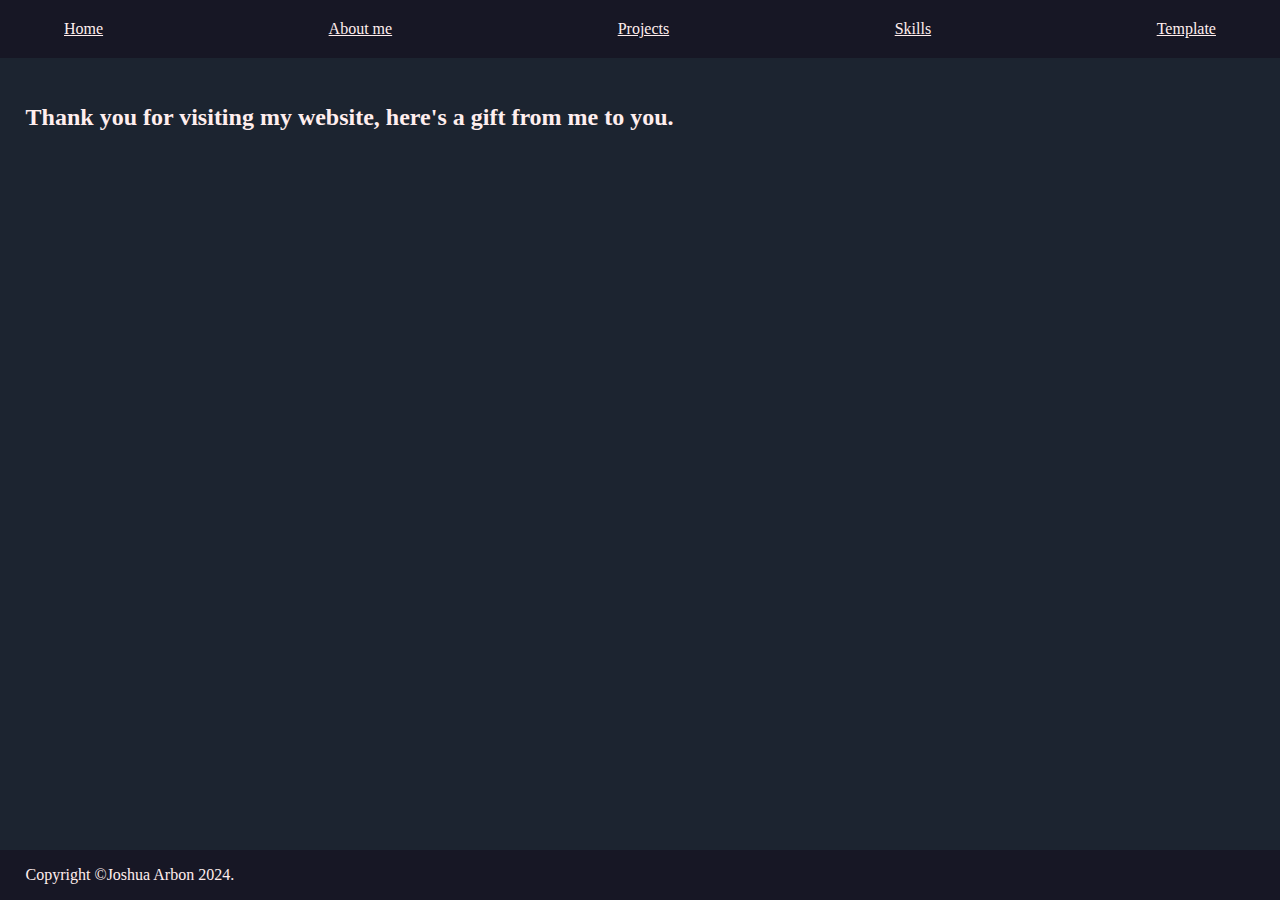
==== index.html @ e2918651 "template done, basic css sheet, stupid dad joke api working" ====
<head>
    <link rel="stylesheet" href="styles/main.css">
    <script src="scripts/main.js" defer></script>
</head>

<body>
    <header>
        <nav>
            <div id="header" class="center-and-stretch">
                <tr>
                    <th><a href="index.html">Home</a></th>
                    <th><a href="about.html">About me</a></th>
                    <th><a href="projects.html">Projects</a></th>
                    <th><a href="skills.html">Skills</a></th>
                    <th><a href="template.html">Template</a></th>
                </tr>
            </div>
        </nav>
    </header>
    <main>
        <h2>Thank you for visiting my website, here's a gift from me to you.</h2>
        <p id="dad-joke"></p>
    </main>
    <div class="center-and-stretch">
        <footer>
            <p>Copyright &#169Joshua Arbon 2024.</p>
        </footer>
    </div>
</body>
---- styles/main.css ----
:root {
    --dark-blue: rgb(23, 23, 37);
    --light-blue: rgb(28, 36, 48);
}

* {
    color: rgb(255, 238, 238);
}

body {
    margin: 0;
    background-color: var(--light-blue);
}

#header {
    margin-top: 20px;
}

html, nav {
    background-color: var(--dark-blue);
}

nav {
    padding-bottom: 20px;
    margin-bottom: 0%;
}

main {
    padding: 2%;
}

footer {
    position: absolute;
    left: 0;
    right: 0;
    bottom: 0;
    width: 96%;
    height: 40px;
    padding-left: 2%;
    padding-right: 2%;
    padding-bottom: 10px;
    background-color: var(--dark-blue);
}

.center-and-stretch {
    margin-left: 5%;
    margin-right: 5%;
    display: flex;
    justify-content: space-between;
}
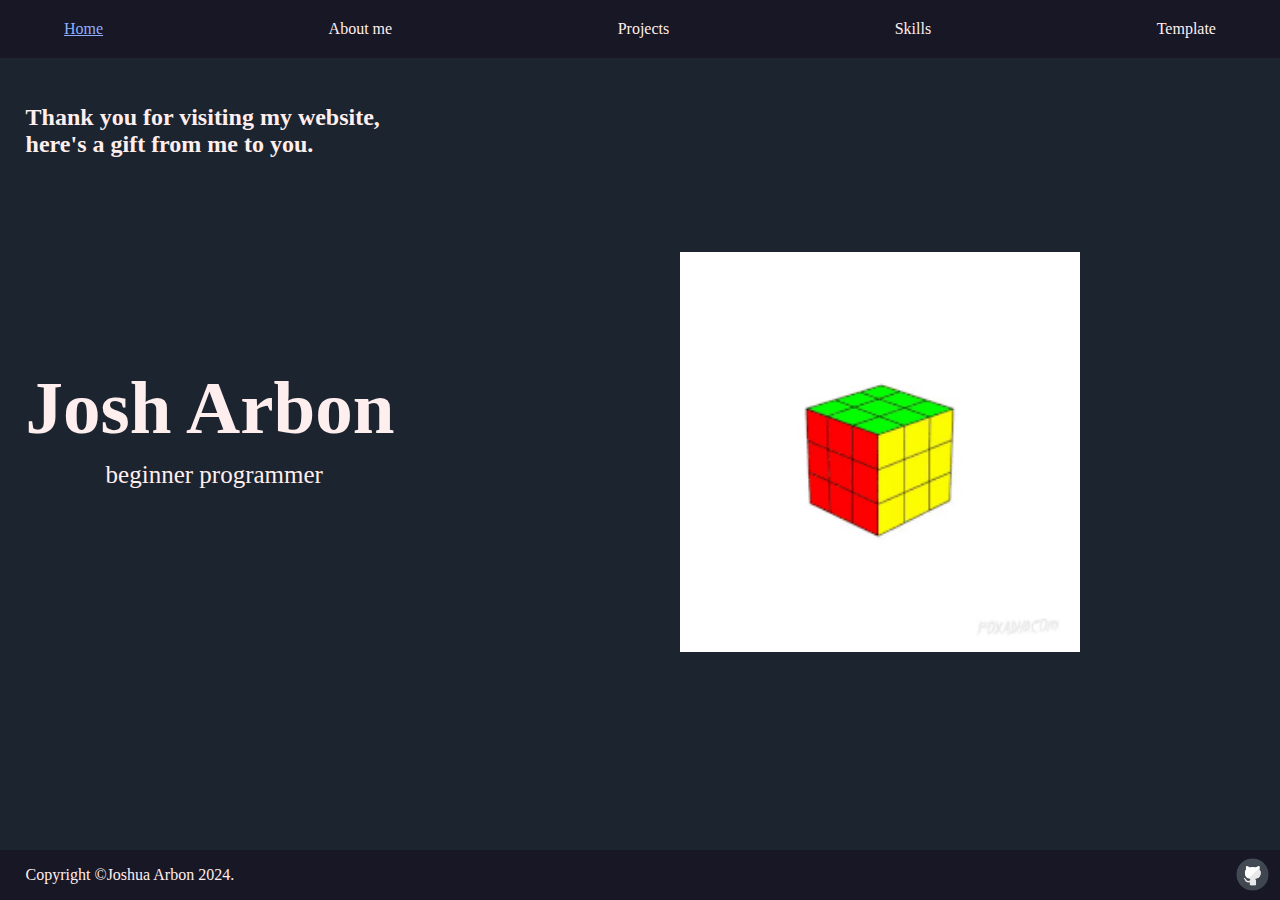
==== commit 35629799: "slide show working" ====
--- a/index.html
+++ b/index.html
@@ -1,6 +1,7 @@
 <head>
     <link rel="stylesheet" href="styles/main.css">
     <script src="scripts/main.js" defer></script>
+    <script src="scripts/slideShow.js" defer></script>
 </head>
 
 <body>
@@ -8,7 +9,7 @@
         <nav>
             <div id="header" class="center-and-stretch">
                 <tr>
-                    <th><a href="index.html">Home</a></th>
+                    <th><a class="selected" href="index.html">Home</a></th>
                     <th><a href="about.html">About me</a></th>
                     <th><a href="projects.html">Projects</a></th>
                     <th><a href="skills.html">Skills</a></th>
@@ -18,12 +19,18 @@
         </nav>
     </header>
     <main>
-        <h2>Thank you for visiting my website, here's a gift from me to you.</h2>
+        <div id="me">
+            <h1 id="josh-arbon">Josh Arbon</h1>
+            <p id="beginner-programmer">beginner programmer</p>
+        </div>
+        <h2 id="thank-you">Thank you for visiting my website, here's a gift from me to you.</h2>
         <p id="dad-joke"></p>
+        <img src="images&gifs/rubikscubegif.gif" alt="slide show stuff" id="slide-show">
     </main>
     <div class="center-and-stretch">
         <footer>
             <p>Copyright &#169Joshua Arbon 2024.</p>
+            <a target="#" href="https://github.com/AnoyingWaffle66"><img id="git-hub-logo" src="images&gifs/githublogo.png" alt=""></a>
         </footer>
     </div>
 </body>--- a/styles/main.css
+++ b/styles/main.css
@@ -5,6 +5,13 @@
 
 * {
     color: rgb(255, 238, 238);
+    text-decoration: none;
+    font-family: Tahoma;
+}
+
+.selected{
+    color: rgb(144, 173, 255);
+    text-decoration: underline;
 }
 
 body {
@@ -42,6 +49,47 @@
     background-color: var(--dark-blue);
 }
 
+#git-hub-logo{
+    position: absolute;
+    width: 35px;
+    height: 35px;
+    right: 10px;
+    bottom: 8px;
+}
+
+#thank-you{
+    width: 355;
+}
+
+#dad-joke{
+    font-size: 20;
+    width: 50%;
+}
+
+#me{
+    position: absolute;
+    top: 35%;
+    font-size: 25;
+}
+
+#beginner-programmer{
+    margin-top: 0;
+    margin-left: 80;
+}
+
+#josh-arbon{
+    font-size: 75;
+    margin-bottom: 10;
+}
+
+#slide-show{
+    width:400;
+    height: 400;
+    position: absolute;
+    right:200;
+    top: 28%;
+}
+
 .center-and-stretch {
     margin-left: 5%;
     margin-right: 5%;
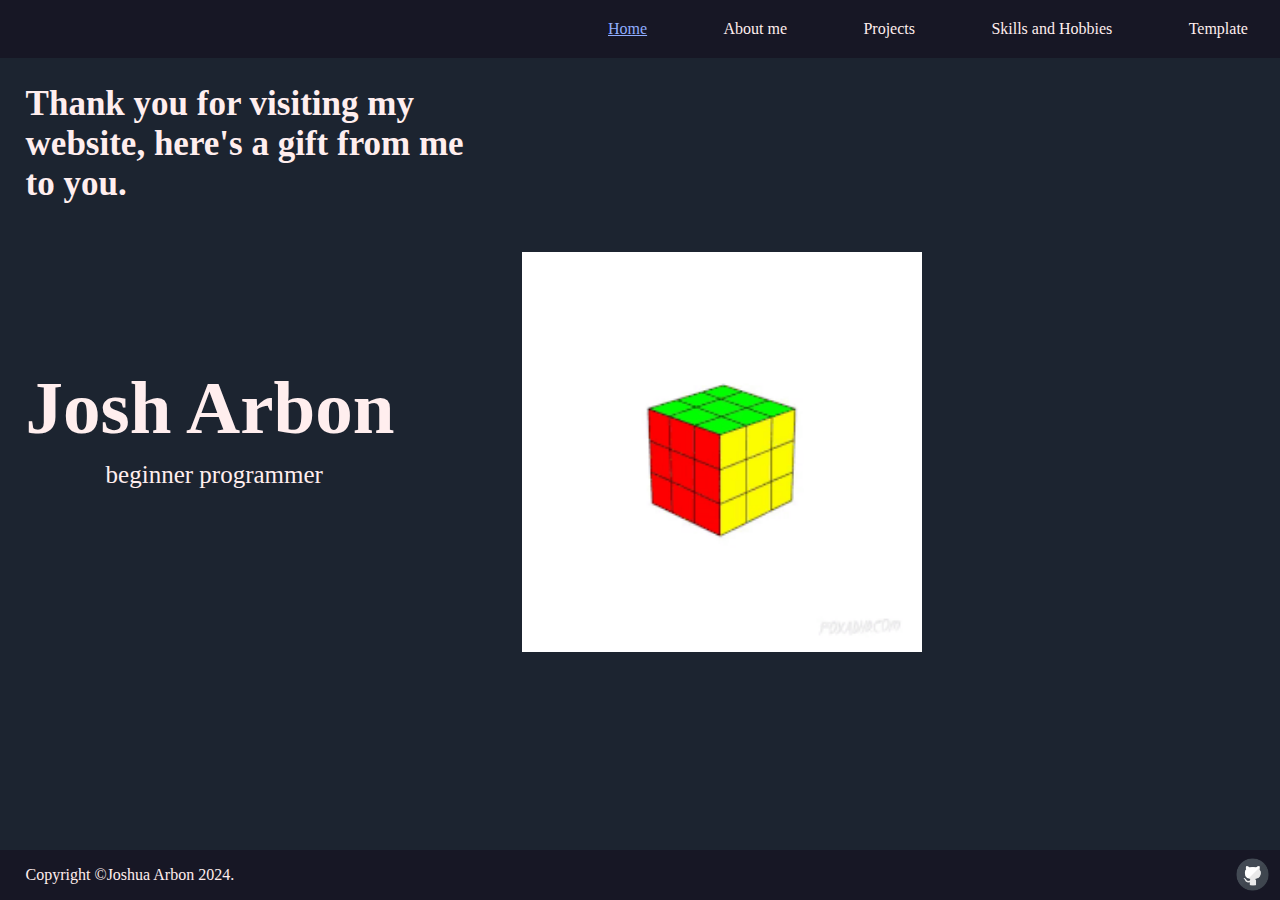
==== commit a5caf841: "commit 2/switch to laptop/bedtime" ====
--- a/index.html
+++ b/index.html
@@ -12,7 +12,7 @@
                     <th><a class="selected" href="index.html">Home</a></th>
                     <th><a href="about.html">About me</a></th>
                     <th><a href="projects.html">Projects</a></th>
-                    <th><a href="skills.html">Skills</a></th>
+                    <th><a href="skills.html">Skills and Hobbies</a></th>
                     <th><a href="template.html">Template</a></th>
                 </tr>
             </div>
--- a/styles/main.css
+++ b/styles/main.css
@@ -20,6 +20,8 @@
 }
 
 #header {
+    width: 50%;
+    transform: translate(85%);
     margin-top: 20px;
 }
 
@@ -58,12 +60,14 @@
 }
 
 #thank-you{
-    width: 355;
+    margin-top: 0;
+    font-size: 35;
+    width: 450;
 }
 
 #dad-joke{
     font-size: 20;
-    width: 50%;
+    width: 355;
 }
 
 #me{
@@ -86,7 +90,7 @@
     width:400;
     height: 400;
     position: absolute;
-    right:200;
+    right:28%;
     top: 28%;
 }
 
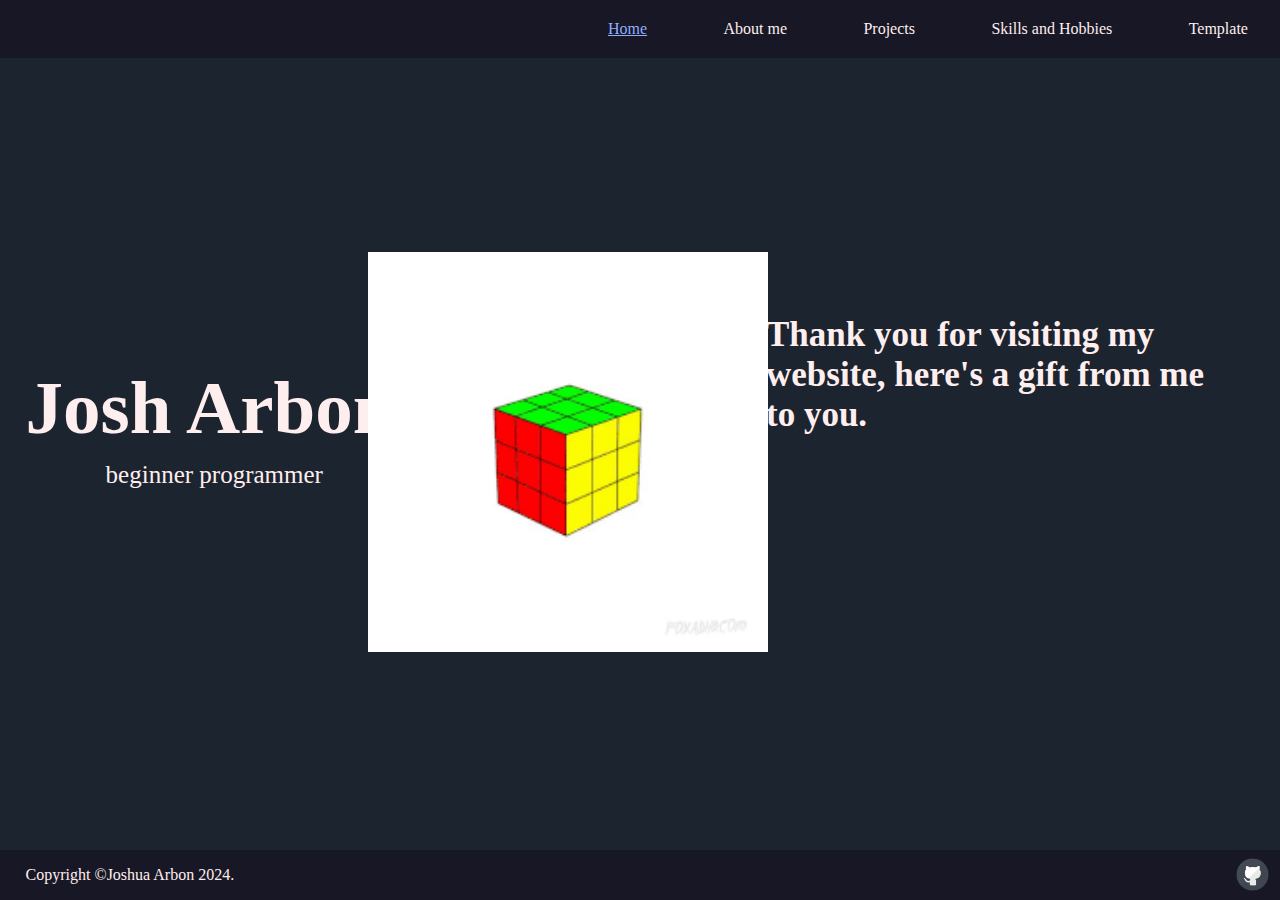
==== commit 14064fbb: "move to pc" ====
--- a/index.html
+++ b/index.html
@@ -23,8 +23,10 @@
             <h1 id="josh-arbon">Josh Arbon</h1>
             <p id="beginner-programmer">beginner programmer</p>
         </div>
-        <h2 id="thank-you">Thank you for visiting my website, here's a gift from me to you.</h2>
-        <p id="dad-joke"></p>
+        <div id="api-section">
+            <h2 id="thank-you">Thank you for visiting my website, here's a gift from me to you.</h2>
+            <p id="dad-joke"></p>
+        </div>
         <img src="images&gifs/rubikscubegif.gif" alt="slide show stuff" id="slide-show">
     </main>
     <div class="center-and-stretch">
--- a/styles/main.css
+++ b/styles/main.css
@@ -17,6 +17,12 @@
 body {
     margin: 0;
     background-color: var(--light-blue);
+}
+
+#api-section{
+    position: absolute;
+    top: 35%;
+    right: 5%;
 }
 
 #header {
@@ -90,7 +96,7 @@
     width:400;
     height: 400;
     position: absolute;
-    right:28%;
+    right:40%;
     top: 28%;
 }
 
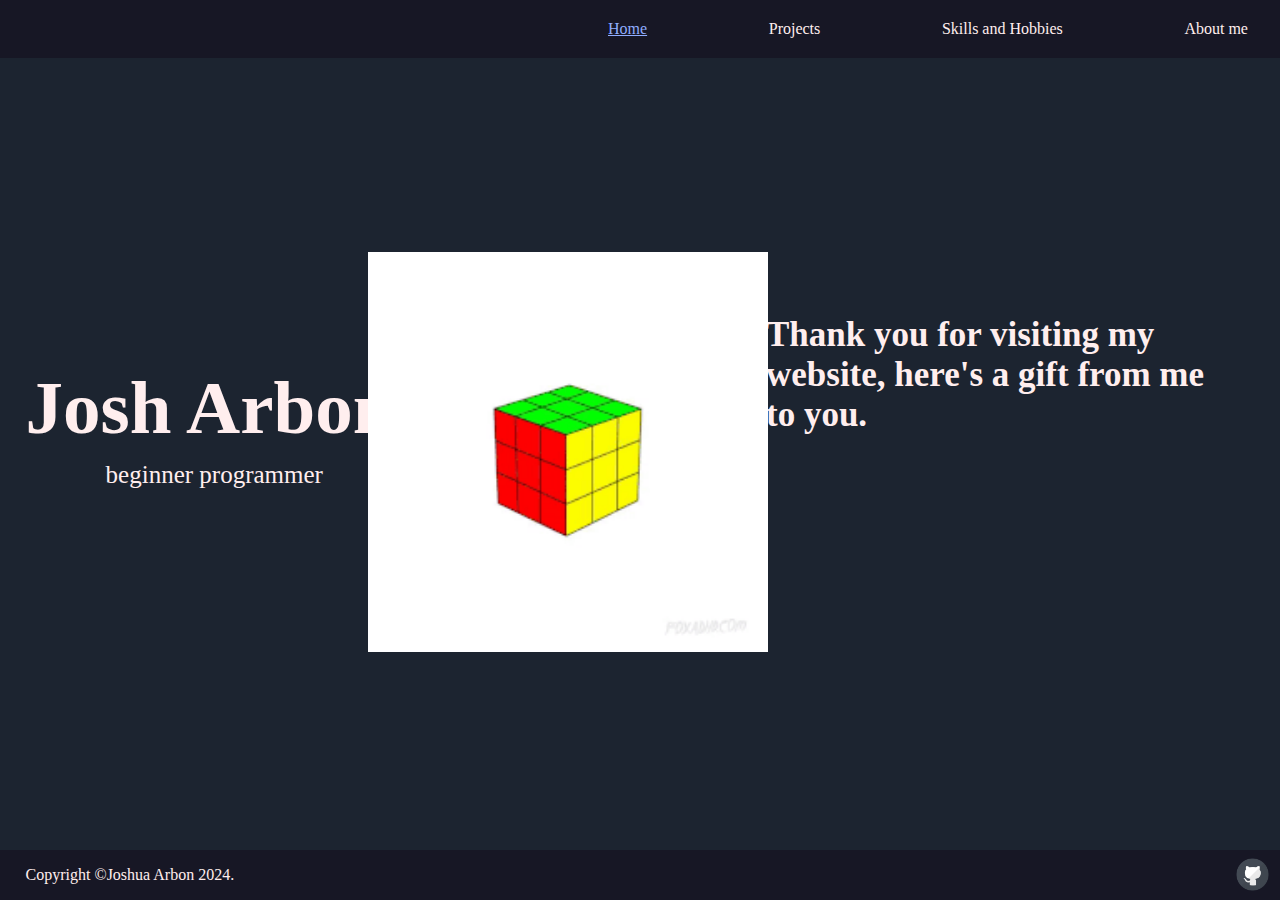
==== commit ae50ae03: "finished:" ====
--- a/index.html
+++ b/index.html
@@ -10,16 +10,15 @@
             <div id="header" class="center-and-stretch">
                 <tr>
                     <th><a class="selected" href="index.html">Home</a></th>
-                    <th><a href="about.html">About me</a></th>
                     <th><a href="projects.html">Projects</a></th>
                     <th><a href="skills.html">Skills and Hobbies</a></th>
-                    <th><a href="template.html">Template</a></th>
+                    <th><a href="about.html">About me</a></th>
                 </tr>
             </div>
         </nav>
     </header>
     <main>
-        <div id="me">
+        <div id="me-main">
             <h1 id="josh-arbon">Josh Arbon</h1>
             <p id="beginner-programmer">beginner programmer</p>
         </div>
--- a/styles/main.css
+++ b/styles/main.css
@@ -76,7 +76,7 @@
     width: 355;
 }
 
-#me{
+#me-main{
     position: absolute;
     top: 35%;
     font-size: 25;
